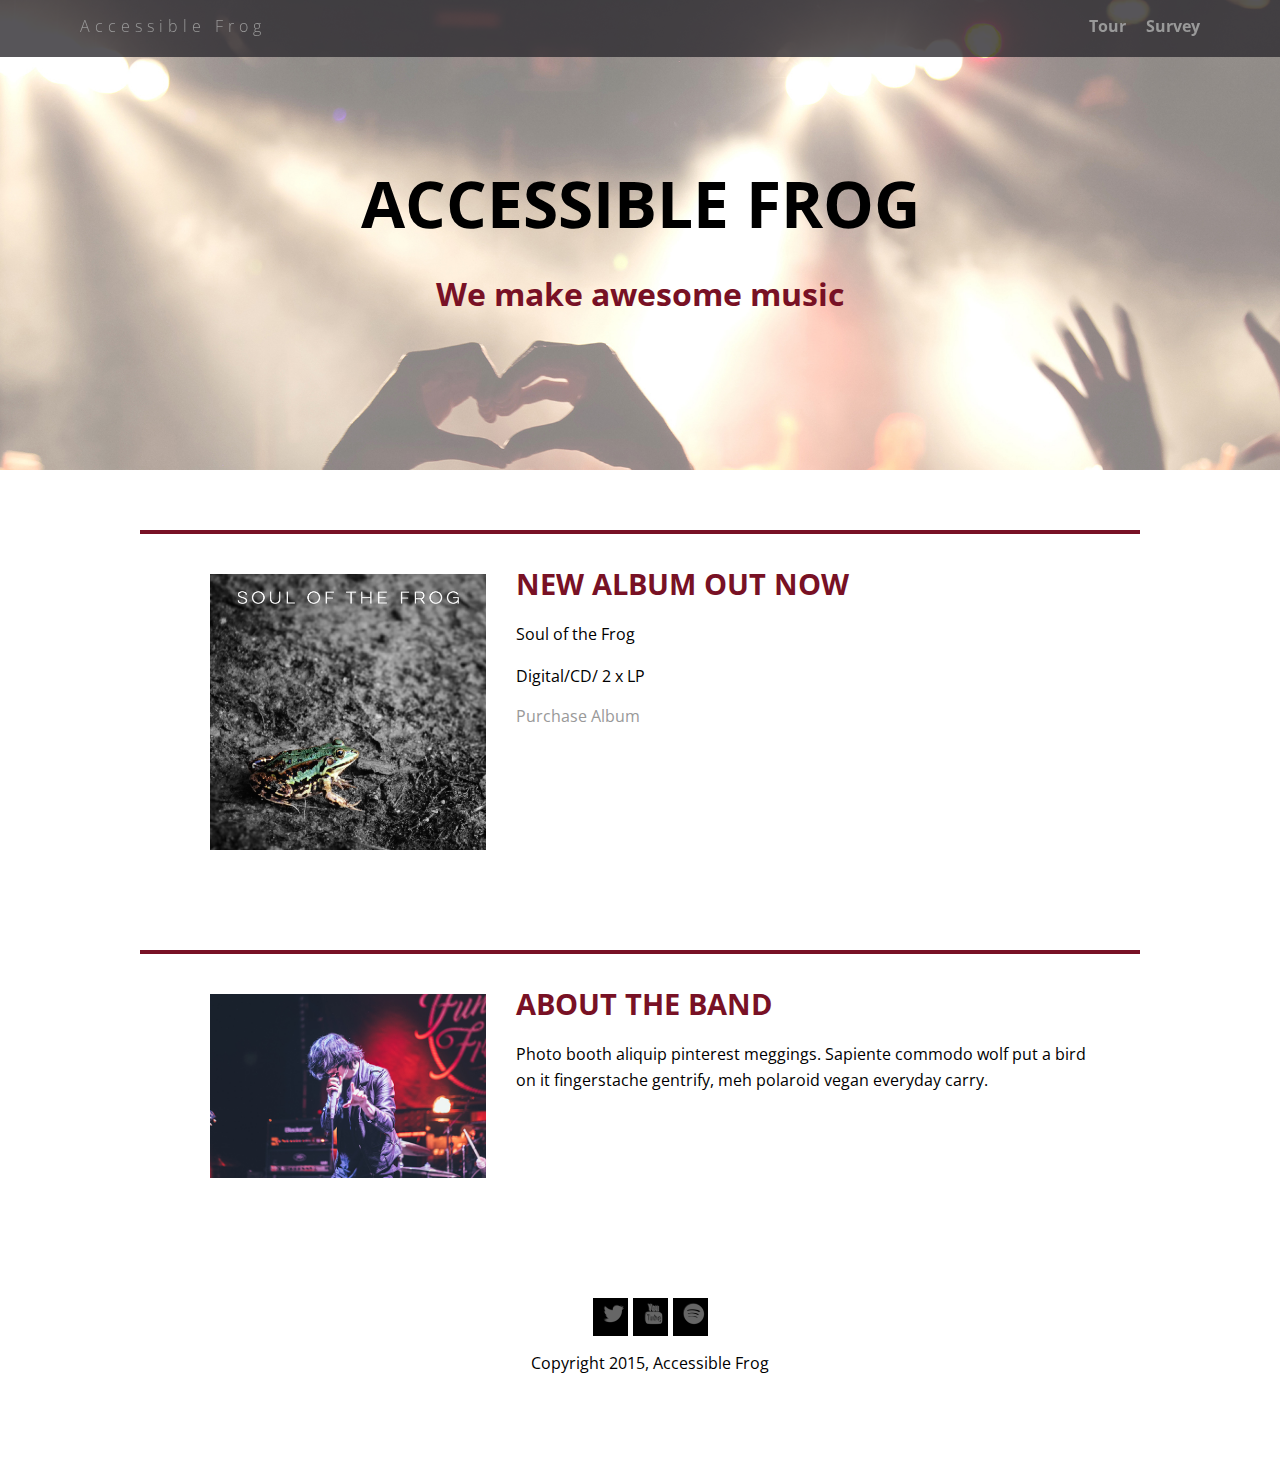
==== index.html @ df6dc364 "Added initial project files" ====
<!doctype html>
<html lang="en">
  <head>
      <meta charset="utf-8">
      <link href="css/styles.css" rel="stylesheet" type="text/css" />
      <meta name="viewport" content="width=device-width, initial-scale=1, maximum-scale=1, user-scalable=0"/>
      <link href='https://fonts.googleapis.com/css?family=Open+Sans:400,300,600' rel='stylesheet' type='text/css'>
      <title>Accessible Frog</title>
  </head>

  <body>
    <div class="main-nav">
      <ul class="nav">
        <li class="name"><a href="#">Accessible Frog</a></li>
        <li><a href="tour.html">Tour</a></li>
        <li><a href="survey.html">Survey</a></li>
      </ul>
    </div>

    <header>
    <div>
    <h2>Accessible Frog</h2>
    <h2>We make awesome music</h2>
    </div>
    </header>

    <main>
      <div class="card">
        <div class="flex">
          <img class="photo" src= "img/soul_of_the_frog.jpg" alt="Soul of the frog">
          <div class="information">
            <!-- <p class="heading">New album out now</p> -->
            <h1 class="heading">New album out now</h1>
            <p>Soul of the Frog</p>
            <p>Digital/CD/ 2 x LP</p>
            <a href="#" class="buy">Purchase Album</a>
          </div>
        </div>
      </div>

      <div class="card">
        <div class="flex">
          <img class="photo" src= "img/lead_singer.jpg" alt="Lead singer">
          <div class="information">
            <!-- <p class="heading">About the band</p> -->
            <h1 class="heading">About the band</h1>
            <p>Photo booth aliquip pinterest meggings. Sapiente commodo wolf put a bird on it fingerstache gentrify, meh polaroid vegan everyday carry.</p>
          </div>
        </div>
      </div>
    </main>

    <footer>
      <ul>
        <li><a href="#" class="social twitter"><img src= "img/twitter-32.png" alt="twitter logo"></a></li>
        <li><a href="#" class="social youtube"><img src= "img/youtube-32.png" alt="youtube logo"></a></li>
        <li><a href="#" class="social spotify"><img src= "img/spotify-32.png" alt="spotify"></a></li>
      </ul>
      <p class="copyright">Copyright 2015, Accessible Frog</p>
    </footer>

  </body>
</html>
---- css/styles.css ----
/* Global Layout Set-up */
* {
  box-sizing: border-box;
}

body {
  margin: 0;
  padding: 0;
  text-align: center;
  font-family: 'Open Sans', sans-serif;
  color: color;
  background: white;
}

/* Link Styles */

a {
  text-decoration: none;
  color: #999;
}

a:hover {
  color: #999;
}

/* Section Styles */

.main-nav {
  width: 100%;
  background: rgba(45, 43, 48, 0.8);
  min-height: 30px;
  padding: 10px;
  position: fixed;
  text-align: center;
}

.nav {
  display: flex;
  justify-content: space-around;
  font-weight: 700;
  list-style-type: none;
  margin: 0 auto;
  padding: 0;
}

.nav .name {
  display: block;
  margin-right: auto;
  color: white;
  letter-spacing: 5px;
}

.nav li {
  padding: 5px 10px 10px 10px;
}

.nav a {
  transition: all .5s;
}

.nav a:hover {
  color: white
}

header {
  text-align: center;
  background: url('../img/concert02_no_text.jpg') no-repeat top center ;
  background-size: cover;
  overflow: hidden;
  padding-top: 60px;
  height: 350px;
  /*position: relative;*/
}

header div {
  margin-top: 100px;
}

header h2:nth-of-type(1){
  font-size: 4em;
  text-transform:uppercase;
  margin-bottom: 25px;
}

header h2:nth-of-type(2){
  font-size: 2em;
  color:#781125;
  margin-top: 0px; 
}

.tag {
  color: black;
  padding: 10px;
  letter-spacing: 5px;
}

.name{
  font-weight: 300;
}

header .name{
  font-size: 3em;
}
.tagline {
  font-weight: 600;
  padding: 20px;
  text-transform: uppercase;
  color: #781125
}

.card {
  margin: 30px;
  padding: 20px 40px 40px;
  text-align: left;
  border-top: 4px solid #781125;
  clear: both;
}
.card:hover {
  border-color: #96731A;
}


.photo{
  display: block;
  width: 200px;
  height: 0%;
  margin: 0 auto;
}

.information{
  width: 100%;
  text-align: center;
  /*display: inline-block;
  position: absolute;*/
}

.heading{
  font-size: 1.8em;
  text-transform: uppercase;
  color: #781125;
  margin-top: 10px;
}

/* Footer styles */

footer {
  width: 100%;
  min-height: 30px;
  padding: 20px 0 40px 20px;
}

footer .copyright {
  top: -8px;
  font-size: .75em;
}

footer ul {
  list-style-type: none;
  margin: 0;
  padding: 0;  
}

footer ul li {
  display: inline-block;
  background: black;
}

a.social {
  display: inline-block;
  margin-left: 5px;
  width: 30px;
  height: 30px;
  background-size: 30px 30px;
  opacity: .4;
  transition: all .5s;
}

a.twitter {
  background-image: url(../img/twitter-32.png);
}

a.youtube {
  background-image: url(../img/youtube-32.png);
}

a.spotify {
  background-image: url(../img/spotify-32.png);
}

a.social:hover {
  opacity: 1;
}
.clearfix {
  clear: both;
}

/* Styles for larger screens */
@media screen and (min-width: 840px) {

  .flex {
    display: -ms-flexbox;      /* TWEENER - IE 10 */
    display: flex;
    max-width: 1200px;
    -ms-flex-pack: distribute;
  }

  header {
    min-height: 470px;
  }

  .nav {
    max-width: 1200px;
    padding: 0 30px;
  }


  main {
    padding-top: 20px;
  }

  main p {
    line-height: 1.6em;
  }

  .card{
    margin: 40px auto;
    padding: 20px 40px 40px;
    width: 80%;
    max-width: 1000px;
  }

  .photo{
    width: 30%;
    margin: 20px 30px;
  }

  .information{
    text-align: left;
  }

  footer {
    font-size: 1.3em;
    max-width: 1200px;
    margin: 40px auto;
  }
}
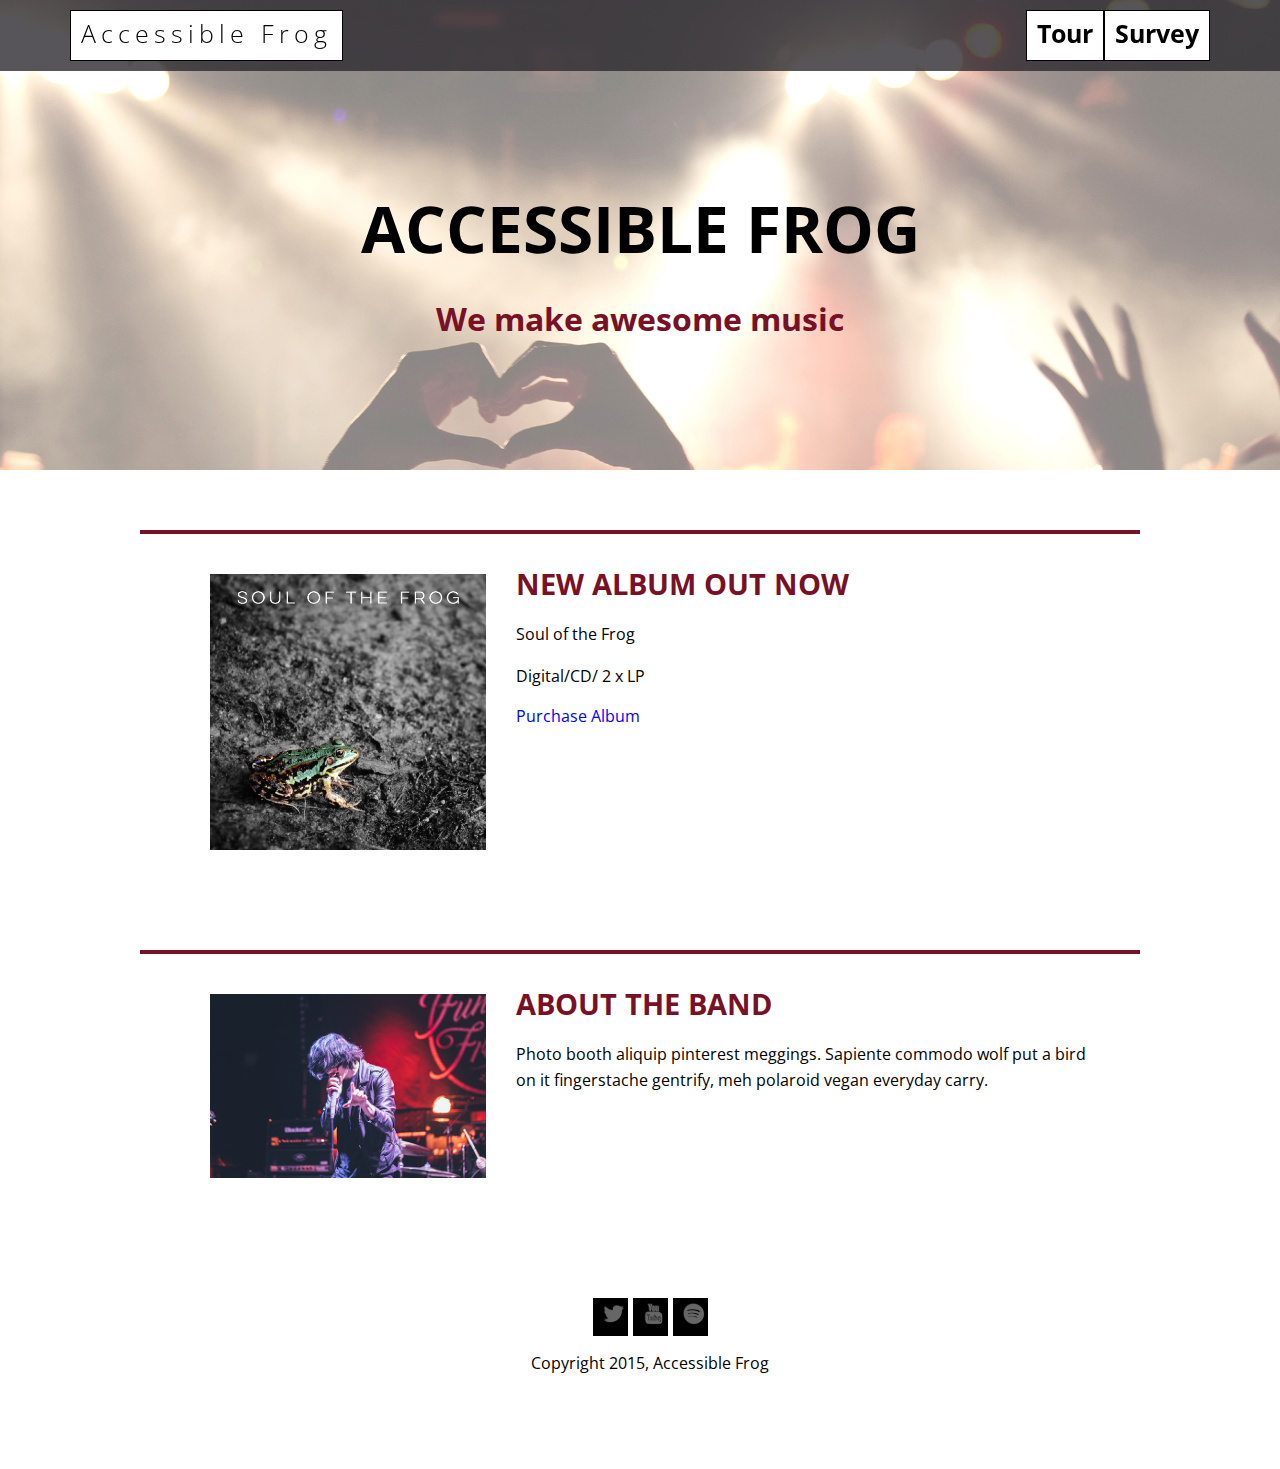
==== commit 51dff477: "Updated html with roles" ====
--- a/index.html
+++ b/index.html
@@ -1,4 +1,4 @@
-<!doctype html>
+<!DOCTYPE html>
 <html lang="en">
   <head>
       <meta charset="utf-8">
@@ -9,22 +9,22 @@
   </head>
 
   <body>
-    <div class="main-nav">
-      <ul class="nav">
+    <div class="main-nav" role="navigation" >
+      <ul class="nav" >
         <li class="name"><a href="#">Accessible Frog</a></li>
         <li><a href="tour.html">Tour</a></li>
         <li><a href="survey.html">Survey</a></li>
       </ul>
     </div>
 
-    <header>
+    <header role="banner">
     <div>
     <h2>Accessible Frog</h2>
     <h2>We make awesome music</h2>
     </div>
     </header>
 
-    <main>
+    <main role="main">
       <div class="card">
         <div class="flex">
           <img class="photo" src= "img/soul_of_the_frog.jpg" alt="Soul of the frog">
@@ -50,7 +50,7 @@
       </div>
     </main>
 
-    <footer>
+    <footer role="contentinfo">
       <ul>
         <li><a href="#" class="social twitter"><img src= "img/twitter-32.png" alt="twitter logo"></a></li>
         <li><a href="#" class="social youtube"><img src= "img/youtube-32.png" alt="youtube logo"></a></li>
--- a/css/styles.css
+++ b/css/styles.css
@@ -7,8 +7,7 @@
   margin: 0;
   padding: 0;
   text-align: center;
-  font-family: 'Open Sans', sans-serif;
-  color: color;
+  font-family: 'Open Sans', sans-serif;  
   background: white;
 }
 
@@ -52,14 +51,22 @@
 
 .nav li {
   padding: 5px 10px 10px 10px;
+  background: white;
+  border: 1px solid black;
+  /*background: #f6f6f6;*/
 }
 
 .nav a {
-  transition: all .5s;
+  transition: all .5s; 
+  font-size: 15px;
+  color: black;
 }
 
 .nav a:hover {
-  color: white
+  color: #AD2A1A;
+  border-color: blue;
+  
+
 }
 
 header {
@@ -77,13 +84,14 @@
 }
 
 header h2:nth-of-type(1){
-  font-size: 4em;
+  font-size: 2.5em;
   text-transform:uppercase;
-  margin-bottom: 25px;
+  margin-bottom: 15px;
+  padding-top: 15px;
 }
 
 header h2:nth-of-type(2){
-  font-size: 2em;
+  font-size: 1.5em;
   color:#781125;
   margin-top: 0px; 
 }
@@ -105,7 +113,7 @@
   font-weight: 600;
   padding: 20px;
   text-transform: uppercase;
-  color: #781125
+  color: #781125;
 }
 
 .card {
@@ -134,6 +142,13 @@
   position: absolute;*/
 }
 
+.information a{
+  color: blue;
+}
+.information a:hover {
+  font-size: 20px;
+  font-weight: bold;
+}
 .heading{
   font-size: 1.8em;
   text-transform: uppercase;
@@ -194,6 +209,30 @@
   clear: both;
 }
 
+.newsletter {
+  margin-top: 22px;
+}
+
+.newsletter label {
+  float: left;
+}
+.newsletter input {
+  width: 100%;
+  padding:5px 0;
+  margin-bottom: 5px;
+
+}
+
+.newsletter button {
+ width: 50%;
+ margin-top: 5px;
+ padding: 5px 0;
+}
+
+
+.newsletter input:focus, textarea:focus {background-color: lightgray; color: black;}
+
+.survey input:focus {background-color: white; color: black; padding-top: 10px;}
 /* Styles for larger screens */
 @media screen and (min-width: 840px) {
 
@@ -208,11 +247,34 @@
     min-height: 470px;
   }
 
+  header h2:nth-of-type(1){
+  font-size: 4em;
+  margin-bottom: 25px;
+  padding-top: 25px;
+}
+
+header h2:nth-of-type(2){
+  font-size: 2em;
+}
+
   .nav {
     max-width: 1200px;
     padding: 0 30px;
   }
 
+  .nav a {
+  font-size: 25px;
+  
+}
+
+.newsletter input {  
+  padding:10px 0;
+}
+
+.newsletter button {
+ margin-top: 15px;
+ padding: 15px 0;
+}
 
   main {
     padding-top: 20px;
@@ -238,6 +300,8 @@
     text-align: left;
   }
 
+
+
   footer {
     font-size: 1.3em;
     max-width: 1200px;
